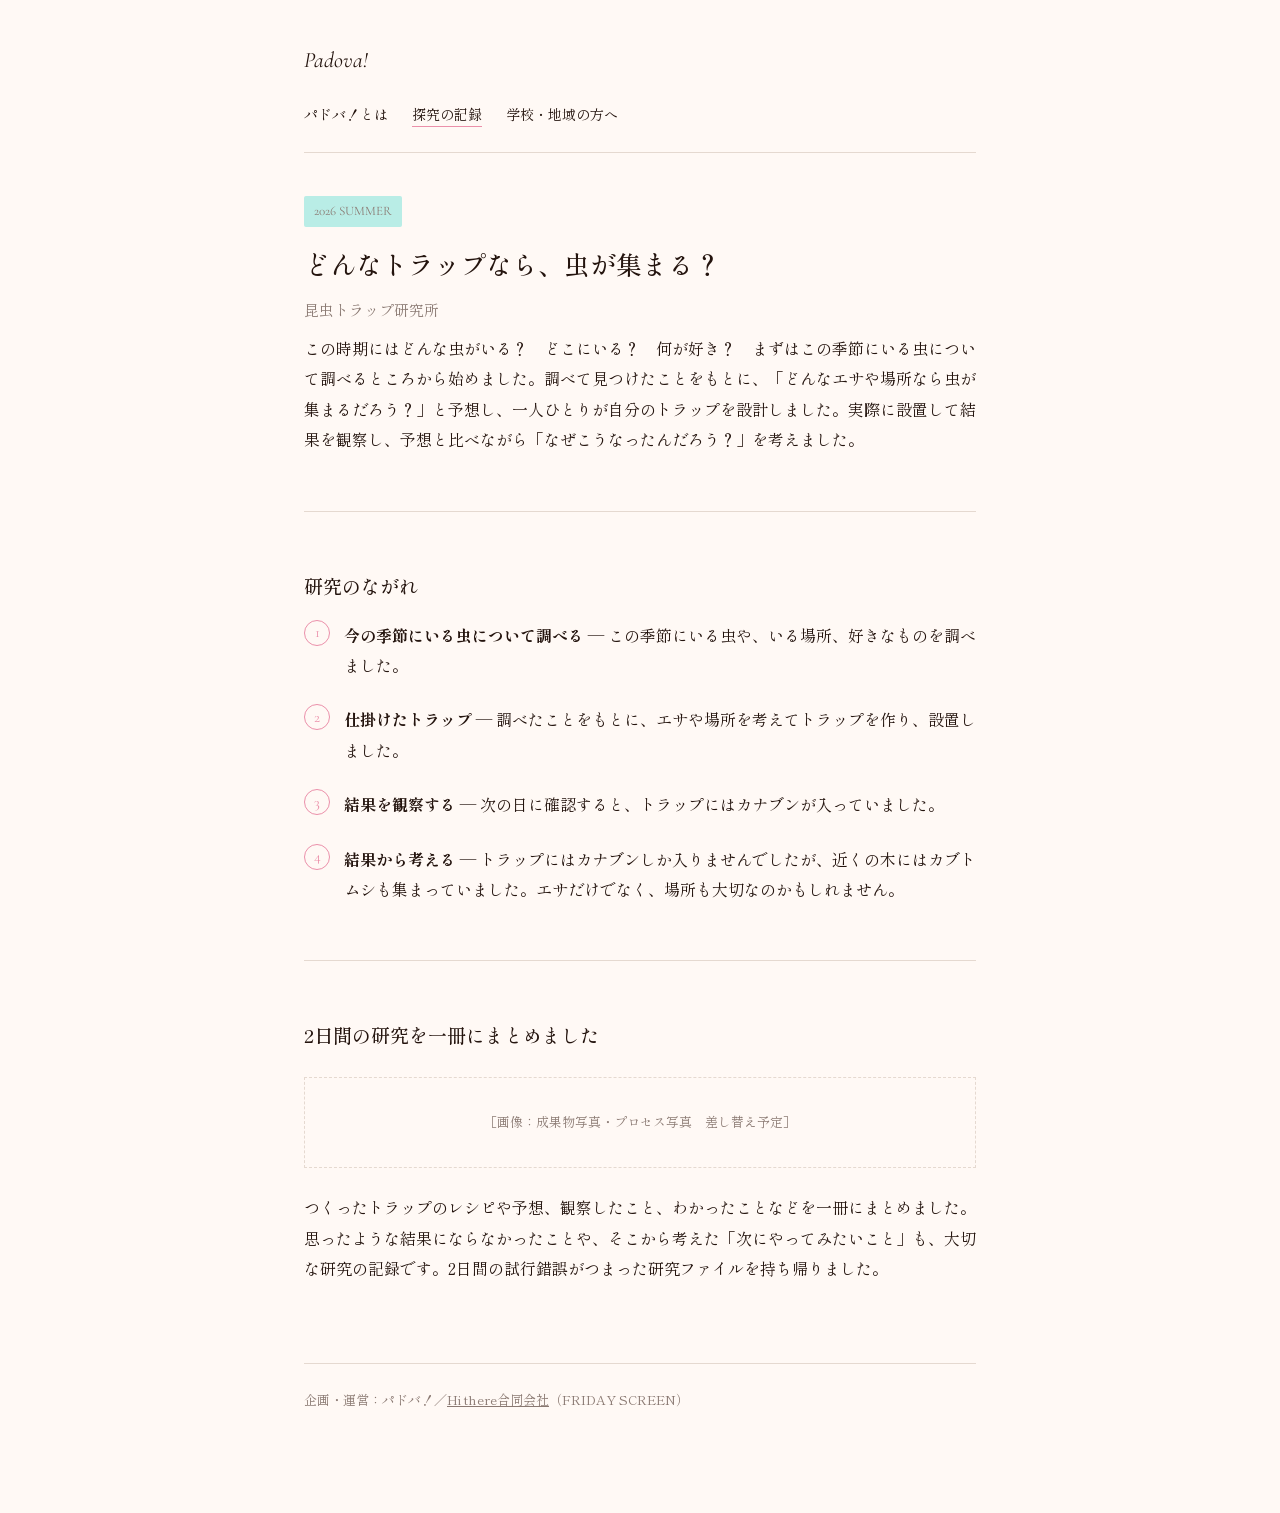
==== konchu.html @ 309d2444 "仮サイト作成（テキストベース、画像差し替え前提）" ====
<!DOCTYPE html>
<html lang="ja">
<head>
<meta charset="UTF-8">
<meta name="viewport" content="width=device-width, initial-scale=1.0">
<title>昆虫トラップ研究所｜パドバ！ 2026 SUMMER</title>
<meta name="robots" content="noindex">
<link rel="stylesheet" href="style.css">
</head>
<body>

<header class="site-header">
  <a class="logo" href="index.html">Padova!</a>
  <nav class="site-nav">
    <a href="index.html">パドバ！とは</a>
    <a href="records.html" class="current">探究の記録</a>
    <a href="school.html">学校・地域の方へ</a>
  </nav>
</header>

<main>
  <section>
    <span class="tag">2026 SUMMER</span>
    <h1>どんなトラップなら、虫が集まる？</h1>
    <p class="lead">昆虫トラップ研究所</p>

    <p>この時期にはどんな虫がいる？　どこにいる？　何が好き？　まずはこの季節にいる虫について調べるところから始めました。調べて見つけたことをもとに、「どんなエサや場所なら虫が集まるだろう？」と予想し、一人ひとりが自分のトラップを設計しました。実際に設置して結果を観察し、予想と比べながら「なぜこうなったんだろう？」を考えました。</p>
  </section>

  <section>
    <h2>研究のながれ</h2>
    <ol class="flow">
      <li><strong>今の季節にいる虫について調べる</strong> — この季節にいる虫や、いる場所、好きなものを調べました。</li>
      <li><strong>仕掛けたトラップ</strong> — 調べたことをもとに、エサや場所を考えてトラップを作り、設置しました。</li>
      <li><strong>結果を観察する</strong> — 次の日に確認すると、トラップにはカナブンが入っていました。</li>
      <li><strong>結果から考える</strong> — トラップにはカナブンしか入りませんでしたが、近くの木にはカブトムシも集まっていました。エサだけでなく、場所も大切なのかもしれません。</li>
    </ol>
  </section>

  <section>
    <h2>2日間の研究を一冊にまとめました</h2>
    <div class="img-note">［画像：成果物写真・プロセス写真　差し替え予定］</div>
    <p>つくったトラップのレシピや予想、観察したこと、わかったことなどを一冊にまとめました。思ったような結果にならなかったことや、そこから考えた「次にやってみたいこと」も、大切な研究の記録です。2日間の試行錯誤がつまった研究ファイルを持ち帰りました。</p>
  </section>
</main>

<footer class="site-footer">
  企画・運営：パドバ！／<a href="https://hithere.studio/" class="contact-link">Hi there合同会社</a>（FRIDAY SCREEN）
</footer>

</body>
</html>
---- style.css ----
@import url('https://fonts.googleapis.com/css2?family=Shippori+Mincho:wght@400;500;700&family=Cormorant+Garamond:ital,wght@0,400;0,600;1,400&display=swap');

:root {
  --mint: #b9ede6;
  --text: #24140e;
  --bg: #fff9f5;
  --accent: #eb90aa;
  --muted: #8a7972;
  --line: #e5d9d0;
}

* { box-sizing: border-box; }

body {
  font-family: 'Shippori Mincho', serif;
  background: var(--bg);
  color: var(--text);
  line-height: 1.9;
  max-width: 720px;
  margin: 0 auto;
  padding: 0 24px 100px;
  font-size: 16px;
}

header.site-header {
  padding: 40px 0 24px;
  border-bottom: 1px solid var(--line);
  margin-bottom: 40px;
}

.logo {
  font-family: 'Cormorant Garamond', serif;
  font-style: italic;
  font-size: 22px;
  text-decoration: none;
  color: var(--text);
}

nav.site-nav {
  margin-top: 16px;
}

nav.site-nav a {
  margin-right: 20px;
  color: var(--text);
  text-decoration: none;
  font-size: 14px;
  padding-bottom: 2px;
  border-bottom: 1px solid transparent;
}

nav.site-nav a:hover,
nav.site-nav a.current {
  border-bottom-color: var(--accent);
}

.tag {
  display: inline-block;
  font-family: 'Cormorant Garamond', serif;
  font-size: 13px;
  color: var(--muted);
  background: var(--mint);
  padding: 3px 10px;
  border-radius: 2px;
  margin-bottom: 16px;
}

h1 {
  font-size: 26px;
  font-weight: 500;
  margin: 0 0 12px;
  line-height: 1.6;
}

h2 {
  font-size: 19px;
  font-weight: 500;
  margin: 0 0 16px;
}

.lead {
  color: var(--muted);
  font-size: 15px;
  margin-bottom: 8px;
}

p { margin: 0 0 20px; }

section + section {
  margin-top: 56px;
  padding-top: 56px;
  border-top: 1px solid var(--line);
}

ol.flow {
  list-style: none;
  padding: 0;
  margin: 0;
  counter-reset: flow;
}

ol.flow li {
  counter-increment: flow;
  position: relative;
  padding-left: 40px;
  margin-bottom: 24px;
}

ol.flow li::before {
  content: counter(flow);
  position: absolute;
  left: 0;
  top: 0;
  font-family: 'Cormorant Garamond', serif;
  font-size: 15px;
  color: var(--accent);
  border: 1px solid var(--accent);
  width: 24px;
  height: 24px;
  border-radius: 50%;
  display: flex;
  align-items: center;
  justify-content: center;
}

.card-list {
  list-style: none;
  padding: 0;
  margin: 0;
}

.card-list li {
  border-bottom: 1px solid var(--line);
}

.card-list a {
  display: block;
  padding: 20px 4px;
  text-decoration: none;
  color: var(--text);
}

.card-list .q {
  display: block;
  font-size: 15px;
  margin-bottom: 4px;
}

.card-list .name {
  display: block;
  font-family: 'Cormorant Garamond', serif;
  font-size: 13px;
  color: var(--muted);
}

.card-list a:hover .name { color: var(--accent); }

.img-note {
  border: 1px dashed var(--line);
  color: var(--muted);
  font-size: 13px;
  padding: 32px 16px;
  text-align: center;
  margin: 24px 0;
}

.works-example {
  border-left: 2px solid var(--mint);
  padding-left: 16px;
  margin-bottom: 16px;
  font-size: 15px;
}

.stats {
  display: flex;
  gap: 32px;
  flex-wrap: wrap;
  margin: 16px 0 8px;
}

.stats div {
  font-family: 'Cormorant Garamond', serif;
}

.stats .num {
  font-size: 26px;
  display: block;
}

.stats .label {
  font-size: 13px;
  color: var(--muted);
}

.contact-link {
  color: var(--accent);
}

footer.site-footer {
  margin-top: 80px;
  padding-top: 24px;
  border-top: 1px solid var(--line);
  font-size: 13px;
  color: var(--muted);
}

footer.site-footer a { color: var(--muted); }
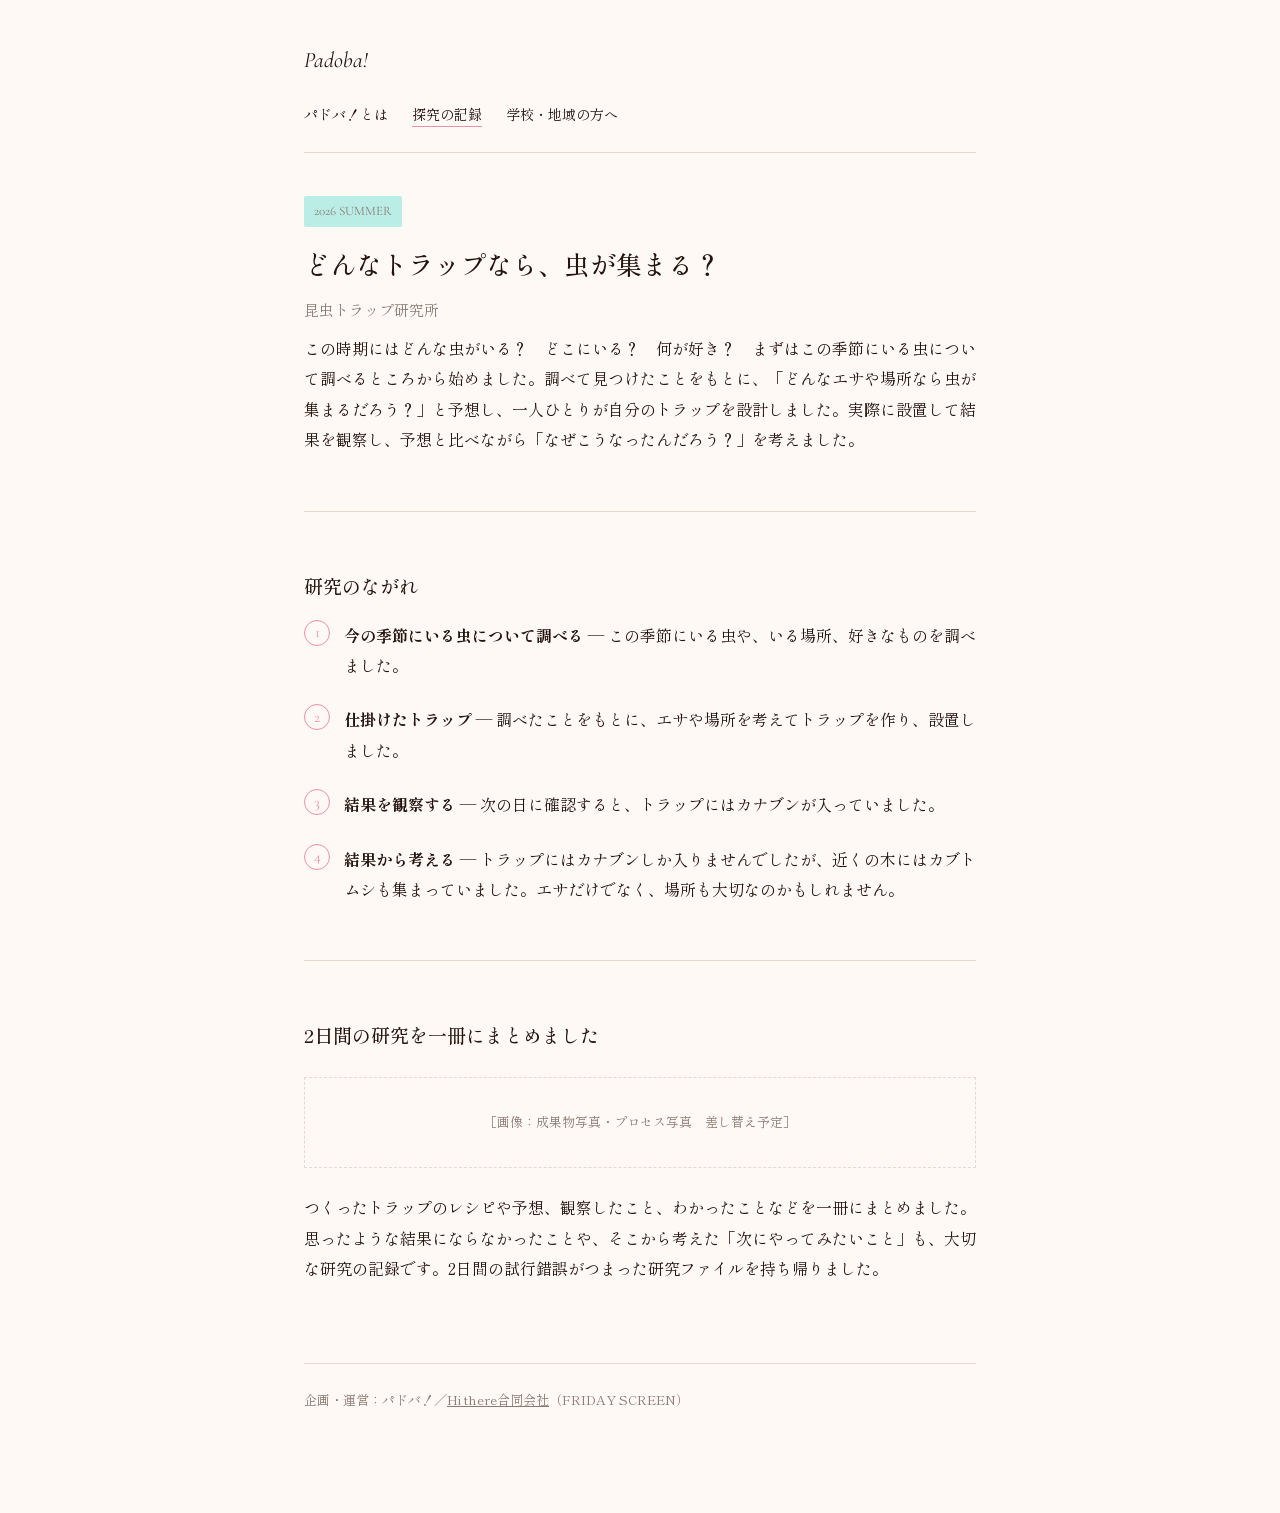
==== commit ecb8632a: "ロゴ表記をPadoba!に変更" ====
--- a/konchu.html
+++ b/konchu.html
@@ -10,7 +10,7 @@
 <body>
 
 <header class="site-header">
-  <a class="logo" href="index.html">Padova!</a>
+  <a class="logo" href="index.html">Padoba!</a>
   <nav class="site-nav">
     <a href="index.html">パドバ！とは</a>
     <a href="records.html" class="current">探究の記録</a>
